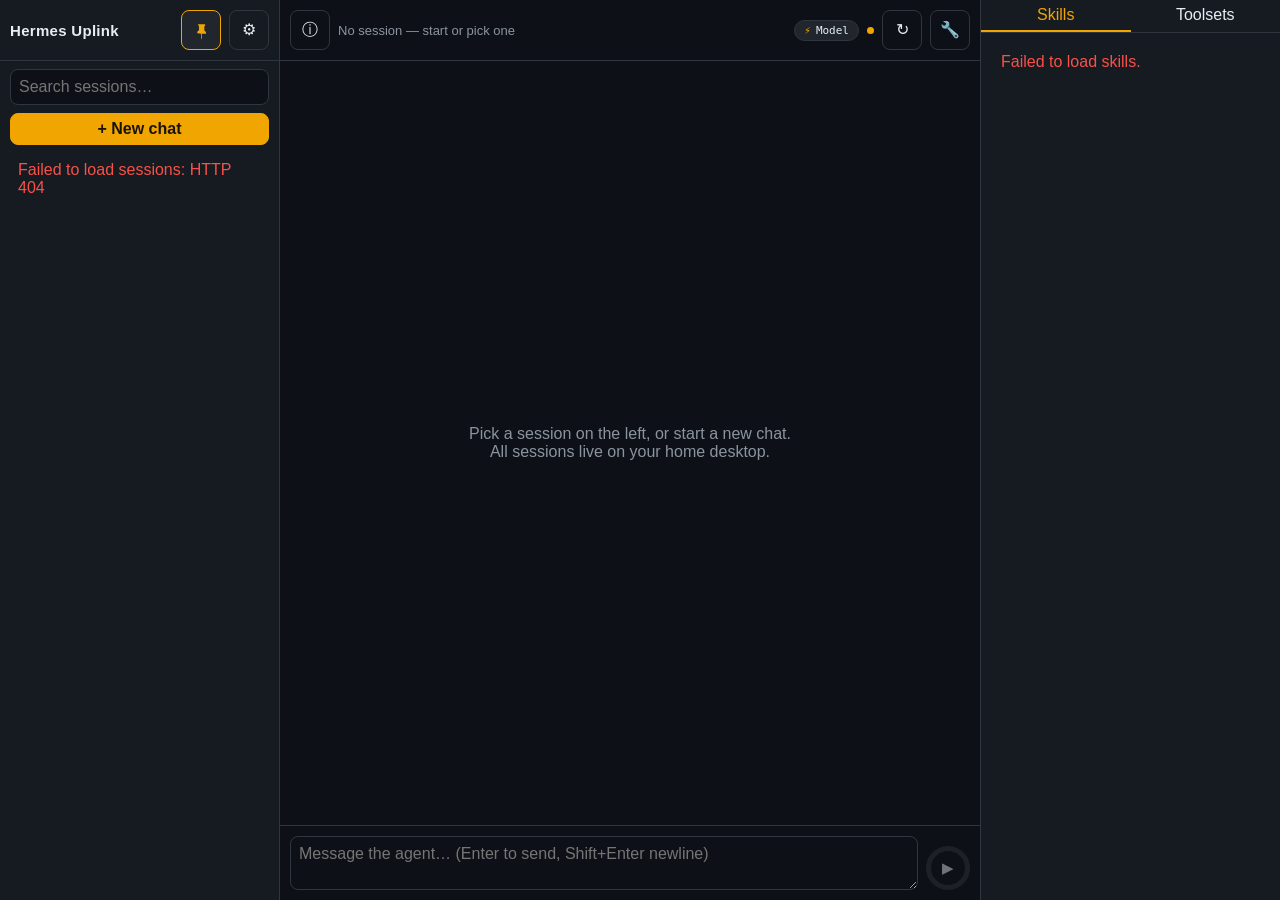
==== web/index.html @ 1488b2a2 "refactor: move client to web/, helpers to windows/, centralise setup and credentials - web/ holds th" ====
<!DOCTYPE html>
<html lang="en">
<head>
<meta charset="utf-8" />
<meta name="viewport" content="width=device-width, initial-scale=1, viewport-fit=cover" />
<title>Hermes Uplink</title>
<link rel="manifest" href="manifest.webmanifest" />
<link rel="icon" type="image/png" sizes="512x512" href="assets/icon.png" />
<link rel="apple-touch-icon" href="assets/icon.png" />
<meta name="mobile-web-app-capable" content="yes" />
<meta name="apple-mobile-web-app-capable" content="yes" />
<meta name="apple-mobile-web-app-status-bar-style" content="black-translucent" />
<meta name="theme-color" content="#0d1117" />
<link rel="stylesheet" href="app.css" />
</head>
<body>
  <div class="hidden" id="offlineBanner">
    <span id="offlineBannerText">&#9888; Offline — Reconnecting to Uplink…</span>
    <button type="button" id="offlineRetryBtn">Retry Now</button>
  </div>
  <div id="sidebar">
    <div class="bar">
      <h1>Hermes Uplink</h1>
      <button class="toolbtn" id="pinSidebarBtn" title="Pin sidebar" aria-label="Pin sidebar" aria-pressed="false">
        <svg width="15" height="15" viewBox="0 0 16 16" fill="currentColor" aria-hidden="true">
          <path d="M9.828.722a.5.5 0 0 1 .354.146l4.95 4.95a.5.5 0 0 1 0 .707c-.48.48-1.072.588-1.503.588-.177 0-.335-.018-.46-.039l-3.134 3.134a5.927 5.927 0 0 1 .16 1.013c.046.702-.032 1.687-.72 2.375a.5.5 0 0 1-.707 0l-2.829-2.828-3.182 3.182c-.195.195-1.219.909-1.34.788-.12-.12.593-1.146.788-1.34l3.182-3.183L2.947 7.21a.5.5 0 0 1 0-.707c.688-.688 1.673-.766 2.375-.72.348.022.688.072 1.013.16l3.134-3.133a2.772 2.772 0 0 1-.04-.461c0-.43.109-1.022.589-1.503a.5.5 0 0 1 .353-.146z"/>
        </svg>
      </button>
      <button class="toolbtn" id="settingsBtn" title="Settings" aria-label="Settings">&#9881;</button>
    </div>
    <div id="search"><input id="searchInput" placeholder="Search sessions…" /></div>
    <div class="bar new-chat-bar">
      <button class="primary new-chat-button" id="newBtn">+ New chat</button>
    </div>
    <div id="sessionList"></div>
  </div>

  <div id="main">
    <div class="bar">
     <div class="bar-inner">
      <div class="bar-row bar-primary">
        <button class="toolbtn" id="menuBtn" title="Sessions" aria-label="Sessions">&#9776;</button>
        <button class="toolbtn" id="infoBtn" title="Capabilities" aria-label="Capabilities">&#9432;</button>
        <div class="active-title" id="activeTitle">No session — start or pick one</div>
      </div>
      <div class="bar-row bar-secondary">
        <button class="modelchip" id="modelChip" type="button" title="Active Model — click to switch" aria-label="Model: choose model">
          <span class="modelchip-icon" aria-hidden="true">⚡</span><span class="modelchip-body"><span class="modelchip-text" id="modelChipText">Model</span><span class="modelchip-prov" id="modelChipProv"></span></span>
        </button>
        <button class="idchip hidden" id="idChip" type="button" title="Copy session ID" aria-label="Copy session ID">
          <span class="idchip-glyph" aria-hidden="true">&#128203;</span><span class="idchip-id"></span>
        </button>
        <span id="statusDot" class="dot" role="img" title="Connection status" aria-label="Connection status"></span>
        <div class="moremenu-wrap" id="moreWrap">
          <button class="toolbtn" id="moreBtn" type="button" title="More" aria-label="More actions" aria-haspopup="menu" aria-expanded="false" aria-controls="moreMenu">&#8943;</button>
          <div class="moremenu hidden" id="moreMenu" role="menu" aria-label="More actions">
            <button type="button" role="menuitem" data-target="infoBtn">Capabilities</button>
            <button type="button" role="menuitem" data-target="idChip" id="moreCopyId">Copy session ID</button>
            <button type="button" role="menuitem" data-target="refreshBtn">Refresh</button>
            <button type="button" role="menuitem" data-target="rightBtn">Skills / Tools</button>
          </div>
        </div>
        <button class="toolbtn" id="refreshBtn" title="Refresh (or just switch to this tab)" aria-label="Refresh">&#8635;</button>
        <button class="toolbtn" id="rightBtn" title="Skills / Tools" aria-label="Skills and tools">&#128295;</button>
      </div>
     </div>
    </div>
    <div id="thread"><div class="empty-state">
      Pick a session on the left, or start a new chat.<br/>All sessions live on your home desktop.</div></div>
    <div id="composer">
      <textarea id="input" placeholder="Message the agent… (Enter to send, Shift+Enter newline)" enterkeyhint="return"></textarea>
      <button id="ring" title="Send" aria-label="Send">
        <span id="ringIcon">&#9654;</span>
      </button>
    </div>
  </div>

  <div id="right">
    <div class="tab">
      <button id="tabSkills" class="on">Skills</button>
      <button id="tabTools">Toolsets</button>
    </div>
    <div class="list" id="skillsList"></div>
    <div class="list hidden" id="toolsList"></div>
  </div>

  <!-- model selector modal -->
  <div class="modal hidden" id="modelModal">
    <div class="box">
      <div class="modal-hdr-row">
        <h3 class="modal-title">Select Model</h3>
        <button class="toolbtn modal-close-btn" id="modelModalClose">✕</button>
      </div>
      <div class="modal-subtitle">Switch active LLM provider or model for this session.</div>
      <div class="model-search-wrap">
        <input id="modelSearchInput" placeholder="Search provider or model (e.g. claude, gpt, deepseek)…" autocomplete="off" />
      </div>
      <div class="model-list-container" id="modelListContainer">
        <div class="model-loading-msg">Loading available models…</div>
      </div>
      <div class="model-custom-sec">
        <div class="model-custom-hdr">
          <button type="button" class="model-custom-toggle" id="modelCustomToggle">+ Manual custom model</button>
        </div>
        <div class="model-custom-inputs hidden" id="modelCustomWrap">
          <div class="model-row">
            <input id="customProviderInput" class="custom-prov-input" placeholder="Provider (e.g. nous, openrouter, custom, ollama)" />
            <input id="customModelInput" class="custom-mod-input" placeholder="Model (e.g. meta-llama/llama-3.3-70b-instruct)" />
          </div>
          <button type="button" class="primary custom-apply-btn" id="customModelApplyBtn">Apply Custom Model</button>
        </div>
      </div>
      <label class="model-checkbox-row">
        <input type="checkbox" id="modelSetDefault" />
        <span>Set as default model for new chats</span>
      </label>
      <div class="diag" id="modelDiag"></div>
    </div>
  </div>

  <!-- settings modal -->
  <div class="modal hidden" id="settingsModal">
    <div class="box">
      <h3 class="modal-title">Connection</h3>
      <div class="diag" id="diag"></div>
       <div class="modal-actions">
         <button id="diagBtn">Test</button>
         <button id="logoutBtn">Log out</button>
         <button class="primary" id="settingsClose">Close</button>
       </div>
    </div>
  </div>

  <div class="scrim hidden" id="scrim"></div>
  <div id="toastContainer"></div>

  <!-- passphrase gate (one-time per browser session) -->
  <div class="modal hidden" id="authModal">
    <div class="box">
      <h3 class="modal-title">Hermes Uplink</h3>
      <div class="modal-subtitle">Enter the passphrase shown on your desktop launcher.</div>
      <label>Passphrase</label>
      <input id="authInput" type="password" placeholder="••••••••" autocomplete="current-password" />
      <div class="diag" id="authDiag"></div>
       <div class="modal-actions">
        <button class="primary" id="authSubmit">Connect</button>
      </div>
    </div>
  </div>

<!-- vendored offline markdown renderer (no CDN); from marked v17 (MIT) -->
<script src="vendor/marked.umd.js" integrity="sha256-AiMp3d2+0TNkBB0KHjcg0YnkUwVu5Orm3ythmSZqUss=" crossorigin="anonymous"></script>
<script src="app.js" integrity="sha256-RZ8JsFgNLd9ZhOyRSipOcN+vLehbf4GBO6C4amjWGbc=" crossorigin="anonymous"></script>
</body>
</html>
---- web/app.css ----
:root{
    --bg:#0d1117; --bg2:#161b22; --bg3:#21262d; --border:#30363d;
    --text:#e6edf3; --muted:#8b949e; --accent:#f0a500; --accent2:#58a6ff;
    --green:#3fb950; --red:#f85149; --purple:#bc8cff;
  }
  *{box-sizing:border-box}
  html,body{margin:0}
  body{font-family:-apple-system,BlinkMacSystemFont,"Segoe UI",Roboto,sans-serif;
       background:var(--bg); color:var(--text); display:flex; height:100vh; height:100dvh; overflow:hidden}
  a{color:var(--accent2)}
  button{font:inherit; color:var(--text); background:var(--bg3); border:1px solid var(--border);
         border-radius:8px; padding:6px 10px; cursor:pointer}
  button:hover{border-color:var(--accent)}
  button.primary{background:var(--accent); color:#1a1300; border-color:var(--accent); font-weight:600}
  input,textarea{font:inherit; color:var(--text); background:var(--bg); border:1px solid var(--border);
         border-radius:8px; padding:8px; width:100%}
  .hidden{display:none !important}
  .note{color:var(--muted); padding:10px}
  .note.err{color:var(--red)}
  .busy-dim{opacity:.5}

  /* layout */
  #sidebar{width:280px; min-width:280px; background:var(--bg2); border-right:1px solid var(--border);
           display:flex; flex-direction:column}
  #main{flex:1; display:flex; flex-direction:column; min-width:0}
  #right{width:300px; min-width:300px; background:var(--bg2); border-left:1px solid var(--border);
         display:flex; flex-direction:column; overflow:auto}
  #right.collapsed{display:none}

  .bar{display:flex; align-items:center; gap:8px; padding:10px; border-bottom:1px solid var(--border)}
  .bar h1{font-size:15px; margin:0; flex:1; letter-spacing:.3px}
  .toolbtn{background:transparent; border:1px solid var(--border); width:40px; height:40px; padding:0; flex:none;
           display:inline-flex; align-items:center; justify-content:center; line-height:1}
  .new-chat-bar{border:none; padding:0 10px 6px}
  .new-chat-button{flex:1}
  .active-title{flex:1; font-size:13px; color:var(--muted); min-width:0; overflow:hidden; text-overflow:ellipsis; white-space:nowrap}
  .idchip{display:inline-flex; align-items:center; gap:5px; flex:none; font:11px/1 ui-monospace,SFMono-Regular,Menlo,Consolas,monospace;
          color:var(--muted); background:var(--bg3); border:1px solid var(--border); border-radius:999px; padding:4px 9px; cursor:pointer; user-select:none}
  .idchip:hover{color:var(--text); border-color:var(--accent)}
  .idchip.copied{color:var(--green); border-color:var(--green)}
  .idchip .idchip-glyph{font-size:12px; line-height:1}
  .copy-ta{position:fixed; top:0; left:0; width:1px; height:1px; opacity:0; border:0}

  .modelchip{display:inline-flex; align-items:center; gap:5px; flex:none; font:11px/1 ui-monospace,SFMono-Regular,Menlo,Consolas,monospace;
             color:var(--text); background:var(--bg3); border:1px solid var(--border); border-radius:999px; padding:4px 9px; cursor:pointer; user-select:none; max-width:200px}
  .modelchip:hover{color:var(--accent); border-color:var(--accent)}
  .modelchip .modelchip-icon{font-size:11px; color:var(--accent); line-height:1}
  .modelchip .modelchip-text{overflow:hidden; text-overflow:ellipsis; white-space:nowrap}
  .modelchip.loading{opacity:0.65}

  #search{padding:8px 10px}
  #sessionList{flex:1; overflow:auto; padding:0 8px 8px}
  .sess{padding:9px 10px; border-radius:8px; cursor:pointer; border:1px solid transparent; margin-bottom:4px}
  .sess:hover{background:var(--bg3)}
  .sess.active{background:var(--bg3); border-color:var(--accent)}
  .sess .t{font-weight:600; font-size:14px; white-space:nowrap; overflow:hidden; text-overflow:ellipsis}
  .sess .m{font-size:11px; color:var(--muted); margin-top:2px; display:flex; gap:6px; flex-wrap:wrap}
  .badge{font-size:10px; padding:1px 6px; border-radius:10px; background:var(--bg); border:1px solid var(--border); color:var(--muted)}
  .badge.unread{color:var(--green); border-color:var(--green); font-weight:600}
  .badge.attn{color:var(--accent); border-color:var(--accent); font-weight:600}
  #menuBtn{position:relative}
  #menuBtn.has-attn::after{content:""; position:absolute; top:5px; right:5px; width:10px; height:10px; border-radius:50%;
                           background:var(--green); border:2px solid var(--bg)}

  #thread{flex:1; overflow:auto; padding:14px; display:flex; flex-direction:column; gap:12px}
  .msg{border-radius:10px; padding:10px 12px; max-width:92%; line-height:1.5}
  .msg.user{align-self:flex-end; background:#1f6feb22; border:1px solid #1f6feb55}
  .msg.assistant{align-self:flex-start; background:var(--bg2); border:1px solid var(--border)}
  .msg.system{align-self:flex-start; background:#6e76811a; color:var(--muted); font-size:12px; border:1px dashed var(--border)}
  .msg.tool{align-self:flex-start; background:#21262d99; border:1px solid var(--border); font-size:12px; width:92%}
  .msg .role{font-size:10px; text-transform:uppercase; letter-spacing:.5px; color:var(--muted); margin-bottom:4px}
  .msg pre{background:#0b0f14; border:1px solid var(--border); border-radius:6px; padding:8px; overflow:auto; font-size:12px}
  .msg.tool .hdr,.msg.thought .hdr{display:flex; align-items:center; gap:6px; font-weight:600; cursor:pointer; user-select:none; list-style:none; outline:none}
  .msg.tool .hdr{color:var(--purple)}
  .msg.thought .hdr{color:var(--muted)}
  .msg.tool .hdr::-webkit-details-marker,.msg.thought .hdr::-webkit-details-marker{display:none}
  .msg.tool .hdr::after,.msg.thought .hdr::after{content:"▼"; font-size:10px; margin-left:auto; color:var(--muted); transition:transform 0.2s}
  .msg.tool[open] .hdr::after,.msg.thought[open] .hdr::after{transform:rotate(180deg)}
  .msg.tool[open] .hdr,.msg.thought[open] .hdr{border-bottom:1px solid var(--border); padding-bottom:6px; margin-bottom:6px}
  .tool .body{color:var(--text); white-space:pre-wrap; word-break:break-word; max-height:min(400px, 60vh); overflow-y:auto}
  .tool-sec{margin-bottom:8px}
  .tool-sec:last-child{margin-bottom:0}
  .tool-sec-h{font-size:10px; font-weight:600; text-transform:uppercase; letter-spacing:0.5px; color:var(--muted); margin-bottom:3px}
  .tool-sec pre{margin:0}
  .tool-running{color:var(--muted); font-style:italic}
  .msg.thought{align-self:flex-start; background:#161b2288; border:1px dashed var(--border); font-size:12px; width:92%; margin:4px 0}
  .msg.thought .body{color:var(--muted); font-style:italic; white-space:pre-wrap; word-break:break-word; max-height:min(300px, 40vh); overflow-y:auto}
  .msg.assistant > .msg.tool, .msg.assistant > .msg.thought{width:100%; max-width:100%; margin:8px 0; box-sizing:border-box}
  .tool-collapse-btn{display:block; width:100%; margin-top:8px; background:transparent; border:1px solid var(--border); color:var(--muted); font-size:11px; padding:4px; border-radius:6px; cursor:pointer; text-align:center}
  .tool-collapse-btn:hover{background:var(--bg3); color:var(--text); border-color:var(--muted)}

  /* message actions (edit / restore / rerun) */
  .msgActions{display:flex; gap:6px; margin-top:8px; justify-content:flex-end}
  .msgActions button{width:34px; height:34px; padding:0; border-radius:8px; font-size:15px; line-height:1; background:var(--bg3); border-color:transparent; opacity:0.8}
  .msgActions button:hover{opacity:1; border-color:var(--accent)}
  @media (pointer:fine){
    .msgActions{opacity:0; transition:opacity 0.2s; pointer-events:none}
    .msg.user:hover .msgActions{opacity:1; pointer-events:auto}
  }
  .editArea{width:100%; min-height:64px; resize:vertical; margin-top:6px}
  .editBar{display:flex; gap:6px; margin-top:6px; justify-content:flex-end}

  /* rendered markdown inside .body */
  .body{line-height:1.55; overflow-wrap:anywhere}
  .body > :first-child{margin-top:0}
  .body > :last-child{margin-bottom:0}
  .body p{margin:0 0 10px}
  .body ul,.body ol{margin:0 0 10px; padding-left:22px}
  .body li{margin:2px 0}
  .body h1,.body h2,.body h3,.body h4{margin:14px 0 8px; line-height:1.3}
  .body h1{font-size:1.3em} .body h2{font-size:1.18em} .body h3{font-size:1.06em}
  .body a{color:var(--accent2); text-decoration:underline}
  .body code{background:#0b0f14; border:1px solid var(--border); border-radius:4px; padding:1px 5px; font-size:.9em; font-family:ui-monospace,SFMono-Regular,Menlo,Consolas,monospace}
  .body pre{background:#0b0f14; border:1px solid var(--border); border-radius:8px; padding:12px; overflow:auto; margin:0 0 10px}
  .body pre code{background:none; border:none; padding:0; font-size:.88em; white-space:pre}
  .body blockquote{margin:0 0 10px; padding:4px 12px; border-left:3px solid var(--border); color:var(--muted)}
  .body table{border-collapse:collapse; margin:0 0 10px; width:100%; font-size:.92em; display:block; overflow:auto}
  .body th,.body td{border:1px solid var(--border); padding:5px 9px; text-align:left}
  .body th{background:var(--bg3); font-weight:600}
  .body hr{border:none; border-top:1px solid var(--border); margin:12px 0}

  /* Hermes meta/context callouts (e.g. [CONTEXT COMPACTION — ...]) */
  .sysnote{margin:0 0 10px; border:1px dashed var(--border); border-radius:8px; background:#6e76811a; font-size:.9em}
  .sysnote-h{font-weight:600; color:var(--muted); padding:5px 10px; font-size:.82em; text-transform:uppercase; letter-spacing:.4px}
  .sysnote-b{padding:0 10px 8px; color:var(--muted)}
  .sysnote-b > :last-child{margin-bottom:0}

  .dot{width:7px;height:7px;border-radius:50%;background:var(--muted);display:inline-block;flex:none}
  .dot.run{background:var(--accent); animation:pulse 1s infinite}
  .dot.done{background:var(--green)}
  .dot.failed{background:var(--red)}
  @keyframes pulse{0%,100%{opacity:.3}50%{opacity:1}}

  /* composer + context/send ring */
  #composer{display:flex; gap:8px; padding:10px; border-top:1px solid var(--border); align-items:flex-end}
  #composer textarea{min-height:44px; max-height:160px; resize:vertical}
  #ring{width:44px; height:44px; border:none; border-radius:50%; cursor:pointer; position:relative; flex:none; padding:0;
        background:conic-gradient(var(--ringFill,var(--muted)) var(--pct,0%), var(--border) 0)}
  #ring::before{content:""; position:absolute; inset:5px; border-radius:50%; background:var(--bg)}
  #ring #ringIcon{position:relative; z-index:1; display:block; text-align:center; line-height:34px; font-size:15px; color:var(--text)}
  #ring:disabled{opacity:.45; cursor:default}
  #ring.busy{outline:2px solid var(--red); outline-offset:2px}
  #ring.busy #ringIcon{color:var(--red)}

  /* right panel */
  #right .tab{display:flex; border-bottom:1px solid var(--border)}
  #right .tab button{flex:1; border-radius:0; border:none; border-bottom:2px solid transparent; background:transparent}
  #right .tab button.on{border-bottom-color:var(--accent); color:var(--accent)}
  .list{padding:10px; display:flex; flex-direction:column; gap:8px}
  .card{border:1px solid var(--border); border-radius:8px; padding:8px 10px; background:var(--bg)}
  .card .n{font-weight:600; font-size:13px}
  .card .d{font-size:11px; color:var(--muted); margin-top:3px}
  .card .tools{font-size:10px; color:var(--accent2); margin-top:4px; word-break:break-word}

  /* modal */
  .modal{position:fixed; inset:0; background:#000a; display:flex; align-items:center; justify-content:center; z-index:50}
  .modal .box{background:var(--bg2); border:1px solid var(--border); border-radius:12px; padding:18px; width:min(420px,92vw)}
  .modal-title{margin:0 0 4px}
  .modal-subtitle{font-size:12px; color:var(--muted)}
  .modal-actions{display:flex; gap:8px; margin-top:14px; justify-content:flex-end}
  .modal label{display:block; font-size:12px; color:var(--muted); margin:12px 0 4px}
  .diag{margin-top:12px; font-size:11px; color:var(--muted); white-space:pre-wrap}
  #thread .empty-state{margin:auto; color:var(--muted); text-align:center}
  .scrim{position:fixed; inset:0; background:#0008; z-index:35}

  /* sidebar pin button */
  #pinSidebarBtn{display:inline-flex; align-items:center; justify-content:center; color:var(--muted); transition:color .15s, border-color .15s, background .15s}
  #pinSidebarBtn:hover{color:var(--text); border-color:var(--accent)}
  body.sidebar-pinned #pinSidebarBtn{color:var(--accent); border-color:var(--accent); background:var(--bg3)}
  body.sidebar-pinned #pinSidebarBtn svg{transform:rotate(-45deg)}
  #pinSidebarBtn svg{transition:transform .2s ease; display:block}

  /* large / landscape viewports (pinnable sidebar) */
  @media (min-width:1024px), (min-width:768px) and (orientation:landscape){
    body.sidebar-pinned #sidebar{
      position:static; transform:none; width:280px; min-width:280px; height:100vh; height:100dvh;
      display:flex; flex-direction:column; z-index:auto; box-shadow:none;
    }
    body.sidebar-pinned #menuBtn{display:none}
    body.sidebar-pinned .scrim{display:none !important}

    body:not(.sidebar-pinned) #sidebar{
      position:fixed; top:0; left:0; z-index:40; height:100%; height:100dvh; width:280px; min-width:280px;
      transform:translateX(-100%); transition:transform .2s cubic-bezier(0.16, 1, 0.3, 1); box-shadow:none;
    }
    body:not(.sidebar-pinned) #sidebar.open{
      transform:translateX(0); box-shadow:4px 0 24px rgba(0,0,0,0.5);
    }
    body:not(.sidebar-pinned) #menuBtn{display:inline-flex}
  }

  /* mobile / small portrait devices: strictly drawer-only; pin control hidden */
  @media (max-width:767px), (max-width:1023px) and (orientation:portrait){
    #pinSidebarBtn{display:none !important}
    #sidebar{position:fixed !important; top:0; left:0; z-index:40; height:100%; height:100dvh;
             padding-top:env(safe-area-inset-top); transform:translateX(-100%) !important; transition:transform .2s}
    #sidebar.open{transform:none !important}
    #menuBtn{display:inline-flex !important}
  }

  /* drawer overlays & safe-area insets on mobile & tablet viewports */
  @media (max-width:1023px){
    #right{position:fixed; top:0; right:0; z-index:40; height:100%; height:100dvh;
           padding-top:env(safe-area-inset-top); transform:translateX(100%); transition:.2s}
    #right.open{transform:none}
    #main > .bar{ padding-top:calc(10px + env(safe-area-inset-top)) }
    #composer{ padding-bottom:calc(10px + env(safe-area-inset-bottom)) }
  }


  /* ---- main header: one row on wide panes; two rows + More menu on narrow panes ----
     Width is the *main pane* (container query), not the viewport: a phone in landscape
     pins the sidebar and leaves a pane the viewport rules would misjudge. No inline
     style attributes anywhere (CSP style-src-attr 'none'). */
  #main > .bar{display:block; container-type:inline-size; container-name:mainbar}
  .bar-inner{display:flex; align-items:center; gap:8px; min-width:0}
  .bar-row{display:contents}
  .modelchip .modelchip-body{display:flex; flex-direction:column; min-width:0; text-align:left}
  .modelchip .modelchip-prov{display:none; font-size:10px; color:var(--muted); line-height:1.2; margin-top:2px;
                             overflow:hidden; text-overflow:ellipsis; white-space:nowrap}
  .moremenu-wrap{display:none; position:relative; flex:none}
  .moremenu{position:absolute; right:0; top:calc(100% + 6px); min-width:210px; z-index:60; display:flex; flex-direction:column;
            background:var(--bg2); border:1px solid var(--border); border-radius:10px; padding:4px;
            box-shadow:0 8px 24px rgba(0,0,0,0.5)}
  .moremenu button{border:none; background:transparent; text-align:left; border-radius:8px; padding:0 12px; min-height:44px}
  .moremenu button:hover,.moremenu button:focus-visible{background:var(--bg3); outline:none}
  .moremenu button:disabled{opacity:0.45; cursor:default}
  @container mainbar (max-width:600px){
    .bar-inner{flex-direction:column; align-items:stretch; gap:6px}
    .bar-row{display:flex; align-items:center; gap:8px; min-width:0}
    #infoBtn,#refreshBtn,#rightBtn,#idChip{display:none}
    .moremenu-wrap{display:block}
    .active-title{white-space:normal; display:-webkit-box; -webkit-line-clamp:2; -webkit-box-orient:vertical; line-height:1.3}
    .modelchip{flex:1 1 auto; max-width:none; min-width:0; border-radius:12px; padding:6px 10px; align-items:flex-start}
    .modelchip .modelchip-icon{margin-top:1px}
    .modelchip .modelchip-text{white-space:normal; display:-webkit-box; -webkit-line-clamp:2; -webkit-box-orient:vertical;
                               line-height:1.25; font-size:12px}
    .modelchip .modelchip-prov{display:block}
    @media (max-height:480px){
      /* landscape phone / keyboard open: keep the thread tall - one compact row */
      .bar-inner{flex-direction:row; align-items:center; gap:8px}
      .bar-row{display:contents}
      .active-title{-webkit-line-clamp:1}
      .modelchip{flex:0 1 220px}
      .modelchip .modelchip-prov{display:none}
    }
  }

  /* coarse-pointer (phone/tablet finger): bigger text, no resize handle */
  @media (pointer:coarse){
    body{font-size:16px}
    .toolbtn{width:44px; height:44px}
    .modelchip{min-height:44px}
    .idchip{min-height:44px}
    .sess .t{font-size:15px}
    #composer textarea{resize:none}
  }

  /* clarify interactive card (tap targets >= 44px, 16px inputs so iOS does not zoom) */
  .sr-only{position:absolute; width:1px; height:1px; margin:-1px; padding:0; overflow:hidden; clip:rect(0 0 0 0); white-space:nowrap; border:0}
  .clarify-card{border:1px solid var(--border); border-radius:10px; padding:12px; margin:8px 0; background:var(--bg3); display:flex; flex-direction:column; gap:10px; width:100%; min-width:0}
  .clarify-hdr{display:flex; align-items:flex-start; justify-content:space-between; gap:8px}
  .clarify-q{font-weight:600; font-size:14px; color:var(--text); line-height:1.4; flex:1; min-width:0; overflow-wrap:anywhere}
  .clarify-meta{display:flex; flex-wrap:wrap; align-items:baseline; gap:4px 12px}
  .clarify-timer,.clarify-status{font-size:12px; color:var(--muted); font-variant-numeric:tabular-nums}
  .clarify-choices{display:flex; flex-direction:column; gap:8px; min-width:0}
  .clarify-choice-btn{display:flex; align-items:center; gap:10px; width:100%; min-height:44px; text-align:left; background:var(--bg2); border:1px solid var(--border); border-radius:8px; padding:8px 12px; color:var(--text); cursor:pointer; font-size:14px; transition:all 0.15s; user-select:none; overflow-wrap:anywhere}
  .clarify-choice-btn:hover{background:var(--bg); border-color:var(--accent); color:var(--accent)}
  .clarify-choice-btn.selected{background:#1f6feb22; border-color:var(--accent); color:var(--accent)}
  .clarify-kbd{display:inline-flex; align-items:center; justify-content:center; width:22px; height:22px; border-radius:4px; background:var(--bg3); border:1px solid var(--border); font-size:11px; font-weight:600; flex:none; color:var(--muted)}
  .clarify-choice-btn.selected .clarify-kbd{background:var(--accent); color:#fff; border-color:var(--accent)}
  .clarify-rec{font-size:11px; color:var(--muted); margin-left:4px; font-weight:normal}
  .clarify-check-row{display:flex; align-items:center; gap:10px; min-height:44px; padding:8px 12px; border-radius:8px; background:var(--bg2); border:1px solid var(--border); cursor:pointer; font-size:14px; user-select:none; overflow-wrap:anywhere}
  .clarify-check-row input[type="checkbox"]{cursor:pointer; width:22px; height:22px; flex:none; margin:0; accent-color:var(--accent)}
  .msg.assistant:has(> .clarify-card){max-width:100%}
  .clarify-other-wrap{display:flex; flex-direction:column; gap:4px; margin-top:4px}
  .clarify-other-input{width:100%; min-height:44px; max-height:160px; padding:10px 12px; border-radius:8px; background:var(--bg2); border:1px solid var(--border); color:var(--text); font-size:16px; resize:vertical; outline:none}
  .clarify-other-input:focus{border-color:var(--accent)}
  .clarify-actions{display:flex; align-items:center; justify-content:flex-end; flex-wrap:wrap; gap:8px; margin-top:4px}
  .clarify-skip-btn{background:transparent; border:1px solid var(--border); color:var(--muted); font-size:14px; min-height:44px; min-width:44px; padding:8px 14px; border-radius:8px; cursor:pointer}
  .clarify-skip-btn:hover{background:var(--bg2); color:var(--text)}
  .clarify-submit-btn{background:var(--accent); border:1px solid var(--accent); color:#1a1300; font-size:14px; font-weight:600; min-height:44px; min-width:44px; padding:8px 18px; border-radius:8px; cursor:pointer}
  .clarify-submit-btn:hover{opacity:0.9}
  .clarify-submit-btn:disabled{opacity:0.5; cursor:not-allowed}
  .clarify-card.submitting{opacity:0.6; pointer-events:none}
  .clarify-card.settled{border-left:3px solid var(--accent); background:var(--bg2); padding:10px 12px}
  .clarify-card.settled .clarify-answer{font-size:13px; color:var(--text); margin-top:4px; display:flex; align-items:center; gap:6px; flex-wrap:wrap; overflow-wrap:anywhere}
  .clarify-card.settled .clarify-ans-badge{font-size:11px; font-weight:600; background:#1f6feb22; color:var(--accent); padding:2px 6px; border-radius:4px; border:1px solid #1f6feb55}
  .clarify-card.settled .clarify-ans-skipped{font-style:italic; color:var(--muted)}
  /* batch: every question is its own stacked card, answerable in any order; the action bar stays reachable */
  .clarify-batch-list{display:flex; flex-direction:column; gap:10px; min-width:0}
  .clarify-qcard{border:1px solid var(--border); border-radius:10px; padding:10px; background:var(--bg2); display:flex; flex-direction:column; gap:8px; min-width:0; outline:none; scroll-margin-top:8px}
  .clarify-qcard:focus-visible{border-color:var(--accent2)}
  .clarify-qcard.answered{border-color:#3fb95066}
  .clarify-qcard.skipped{opacity:0.75}
  .clarify-qhead{display:flex; align-items:flex-start; justify-content:space-between; gap:8px}
  .clarify-qtitle{font-size:14px; font-weight:600; line-height:1.4; flex:1; min-width:0; overflow-wrap:anywhere}
  .clarify-saved{font-size:12px; color:var(--muted); min-height:16px}
  .clarify-saved.err{color:var(--red)}
  .clarify-qfoot{display:flex; align-items:center; justify-content:space-between; gap:8px}
  .clarify-batch-bar{position:sticky; bottom:0; display:flex; flex-wrap:wrap; align-items:center; gap:8px; padding:10px 0 12px; margin:2px 0 -12px; background:var(--bg3); border-top:1px solid var(--border)}
  .clarify-batch-bar .clarify-cancel-btn{margin-right:auto}
  .clarify-sum-row{display:flex; flex-direction:column; gap:2px; padding:6px 0; border-top:1px solid var(--border); min-width:0}
  .clarify-sum-q{font-size:13px; color:var(--muted); overflow-wrap:anywhere}
  .clarify-sum-a{font-size:13px; color:var(--text); overflow-wrap:anywhere}

  /* model picker modal */
  #modelModal .box{width:min(520px,94vw); max-height:86vh; display:flex; flex-direction:column; padding:18px}
  .model-search-wrap{margin:10px 0 8px}
  #modelSearchInput{width:100%; padding:8px 10px; font-size:13px}
  .model-list-container{flex:1; overflow-y:auto; min-height:140px; max-height:48vh; display:flex; flex-direction:column; gap:8px; padding-right:4px; margin:4px 0}
  .model-provider-group{border:1px solid var(--border); border-radius:8px; background:var(--bg); overflow:hidden}
  .model-provider-hdr{padding:8px 10px; font-size:12px; font-weight:600; background:var(--bg3); display:flex; justify-content:space-between; align-items:center; color:var(--muted); cursor:pointer; user-select:none}
  .model-provider-hdr:hover{color:var(--text)}
  .model-provider-hdr::after{content:"▼"; font-size:9px; margin-left:6px; color:var(--muted); transition:transform 0.15s}
  .model-provider-group.collapsed .model-provider-hdr::after{transform:rotate(-90deg)}
  .model-provider-group.collapsed .model-items{display:none}
  .model-provider-badge{font-size:10px; padding:2px 6px; border-radius:4px; background:var(--bg2); border:1px solid var(--border)}
  .model-items{display:flex; flex-direction:column}
  .model-item{padding:8px 10px; border-top:1px solid var(--border); display:flex; align-items:center; justify-content:space-between; cursor:pointer; font-size:12px; gap:8px; transition:background 0.1s}
  .model-item:hover{background:var(--bg2); color:var(--accent)}
  .model-item.active{background:#1f6feb22; border-left:3px solid var(--accent); color:var(--text)}
  .model-item-name{font-family:ui-monospace,SFMono-Regular,Menlo,Consolas,monospace; font-weight:500; word-break:break-all}
  .model-item-meta{display:flex; align-items:center; gap:6px; flex:none}
  .model-price-badge{font-size:10px; padding:1px 5px; border-radius:4px; background:var(--bg3); color:var(--muted); border:1px solid var(--border)}
  .model-price-badge.free{color:var(--green); border-color:#3fb95055; background:#2386361a}
  .model-custom-sec{border-top:1px solid var(--border); padding-top:10px; margin-top:8px}
  .model-custom-toggle{font-size:12px; color:var(--accent2); background:none; border:none; padding:0; cursor:pointer; text-decoration:underline}
  .model-custom-inputs{margin-top:8px; display:flex; flex-direction:column; gap:8px}
  .model-row{display:flex; gap:8px}
  .model-checkbox-row{display:flex; align-items:center; gap:8px; margin-top:8px; font-size:12px; color:var(--muted); cursor:pointer; user-select:none}
  .model-checkbox-row input[type="checkbox"]{width:auto; cursor:pointer}
  .model-custom-item{padding:9px 10px; border:1px dashed var(--accent); border-radius:6px; background:#1f6feb11; cursor:pointer; font-size:12px; color:var(--accent); display:flex; align-items:center; justify-content:space-between}
  .model-custom-item:hover{background:#1f6feb22}
  .modal-hdr-row{display:flex; justify-content:space-between; align-items:center}
  .modal-close-btn{width:28px; height:28px; font-size:14px; line-height:1; padding:0}
  .model-loading-msg{color:var(--muted); padding:12px; text-align:center}
  .model-custom-hdr{display:flex; justify-content:space-between; align-items:center}
  .custom-prov-input{flex:1}
  .custom-mod-input{flex:2}
  .custom-apply-btn{align-self:flex-end}
  .model-custom-action{font-size:11px}
  .model-active-check{color:var(--green); font-weight:bold}
  /* toast notifications */
  #toastContainer{position:fixed; bottom:24px; left:50%; transform:translateX(-50%); z-index:1000; display:flex; flex-direction:column; gap:8px; pointer-events:none; max-width:min(480px,92vw); width:max-content}
  .toast{background:var(--bg2); border:1px solid var(--border); color:var(--text); padding:10px 16px; border-radius:8px; font-size:13px; box-shadow:0 4px 16px rgba(0,0,0,0.5); pointer-events:auto; display:flex; align-items:center; gap:8px; opacity:0; transform:translateY(12px); transition:opacity 0.2s ease, transform 0.2s ease}
  .toast.show{opacity:1; transform:translateY(0)}
  .toast.error{border-color:var(--red); color:#ff7b72}
  .toast.success{border-color:var(--green); color:#7ee787}
  /* offline banner */
  #offlineBanner{position:fixed; top:0; left:0; right:0; z-index:1001; background:#d29922; color:#1a1300; font-size:12px; font-weight:600; padding:7px 12px; display:flex; align-items:center; justify-content:center; gap:10px; box-shadow:0 2px 10px rgba(0,0,0,0.4)}
  #offlineBanner button{background:#1a1300; color:#fff; border:none; padding:3px 10px; border-radius:4px; font-size:11px; font-weight:600; cursor:pointer}
  #offlineBanner button:hover{background:#382700}
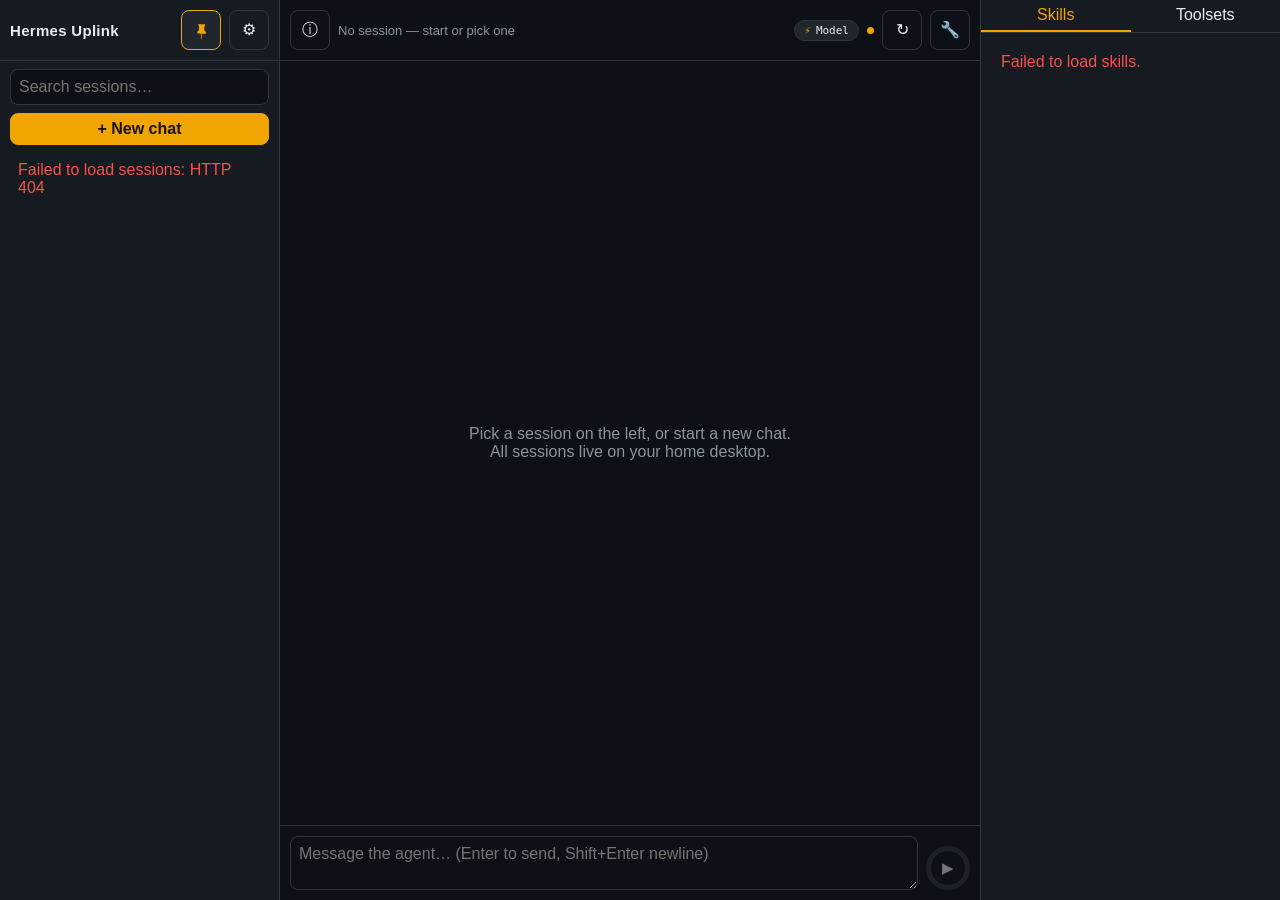
==== commit 081175b2: "fix(client): restore the user's message when a stream fails before output A gateway refusal (e.g. pe" ====
--- a/web/index.html
+++ b/web/index.html
@@ -150,6 +150,6 @@
 
 <!-- vendored offline markdown renderer (no CDN); from marked v17 (MIT) -->
 <script src="vendor/marked.umd.js" integrity="sha256-AiMp3d2+0TNkBB0KHjcg0YnkUwVu5Orm3ythmSZqUss=" crossorigin="anonymous"></script>
-<script src="app.js" integrity="sha256-RZ8JsFgNLd9ZhOyRSipOcN+vLehbf4GBO6C4amjWGbc=" crossorigin="anonymous"></script>
+<script src="app.js" integrity="sha256-alzw2Ab1e80nLB1m8P2RpdL2PydX6XEb0I5sbcPQ1W4=" crossorigin="anonymous"></script>
 </body>
 </html>
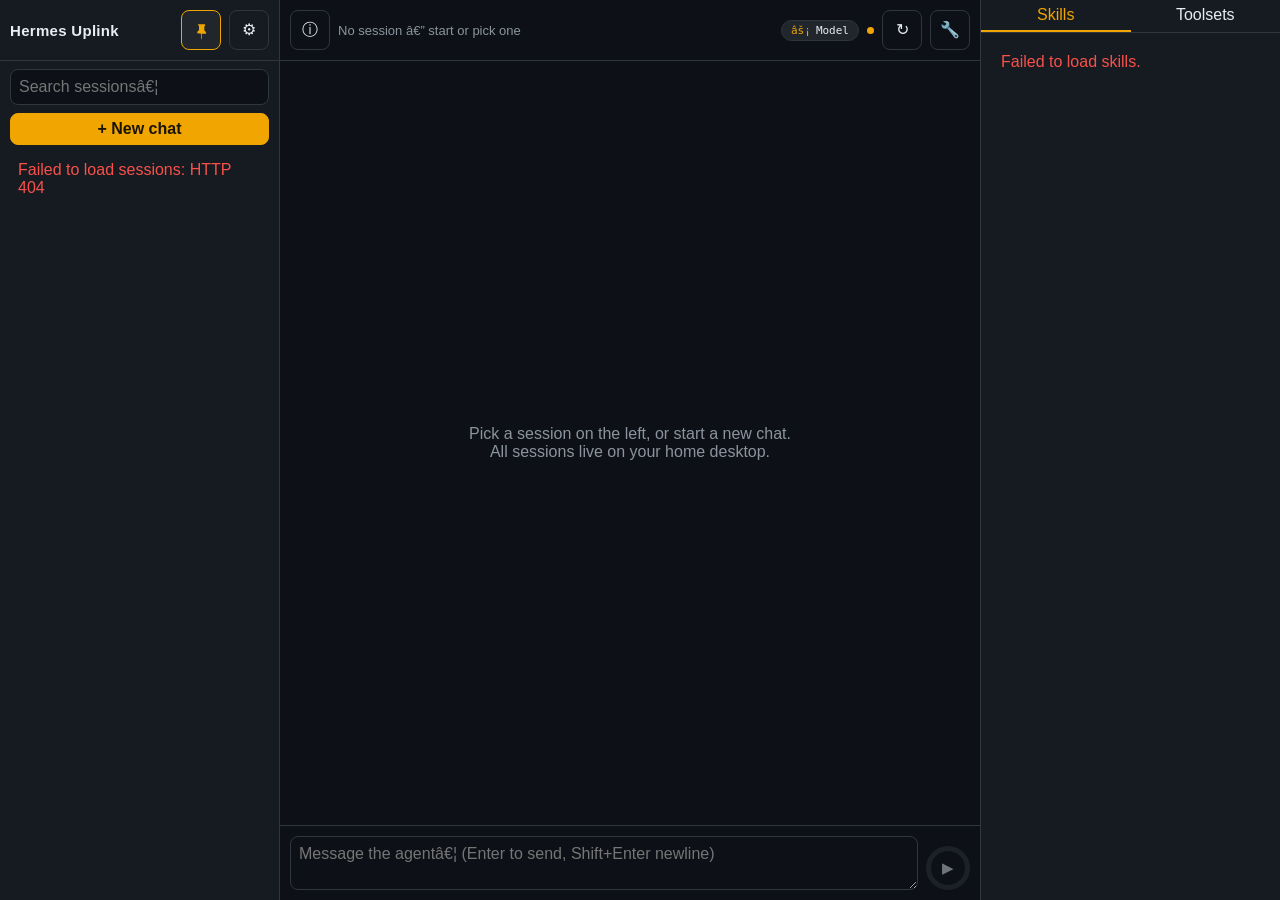
==== commit 14ef4757: "refactor: package the proxy and split the client into ES modules Python: the six root scripts become" ====
--- a/web/index.html
+++ b/web/index.html
@@ -1,4 +1,4 @@
-<!DOCTYPE html>
+﻿<!DOCTYPE html>
 <html lang="en">
 <head>
 <meta charset="utf-8" />
@@ -15,7 +15,7 @@
 </head>
 <body>
   <div class="hidden" id="offlineBanner">
-    <span id="offlineBannerText">&#9888; Offline — Reconnecting to Uplink…</span>
+    <span id="offlineBannerText">&#9888; Offline â€” Reconnecting to Uplinkâ€¦</span>
     <button type="button" id="offlineRetryBtn">Retry Now</button>
   </div>
   <div id="sidebar">
@@ -28,7 +28,7 @@
       </button>
       <button class="toolbtn" id="settingsBtn" title="Settings" aria-label="Settings">&#9881;</button>
     </div>
-    <div id="search"><input id="searchInput" placeholder="Search sessions…" /></div>
+    <div id="search"><input id="searchInput" placeholder="Search sessionsâ€¦" /></div>
     <div class="bar new-chat-bar">
       <button class="primary new-chat-button" id="newBtn">+ New chat</button>
     </div>
@@ -41,11 +41,11 @@
       <div class="bar-row bar-primary">
         <button class="toolbtn" id="menuBtn" title="Sessions" aria-label="Sessions">&#9776;</button>
         <button class="toolbtn" id="infoBtn" title="Capabilities" aria-label="Capabilities">&#9432;</button>
-        <div class="active-title" id="activeTitle">No session — start or pick one</div>
+        <div class="active-title" id="activeTitle">No session â€” start or pick one</div>
       </div>
       <div class="bar-row bar-secondary">
-        <button class="modelchip" id="modelChip" type="button" title="Active Model — click to switch" aria-label="Model: choose model">
-          <span class="modelchip-icon" aria-hidden="true">⚡</span><span class="modelchip-body"><span class="modelchip-text" id="modelChipText">Model</span><span class="modelchip-prov" id="modelChipProv"></span></span>
+        <button class="modelchip" id="modelChip" type="button" title="Active Model â€” click to switch" aria-label="Model: choose model">
+          <span class="modelchip-icon" aria-hidden="true">âš¡</span><span class="modelchip-body"><span class="modelchip-text" id="modelChipText">Model</span><span class="modelchip-prov" id="modelChipProv"></span></span>
         </button>
         <button class="idchip hidden" id="idChip" type="button" title="Copy session ID" aria-label="Copy session ID">
           <span class="idchip-glyph" aria-hidden="true">&#128203;</span><span class="idchip-id"></span>
@@ -68,7 +68,7 @@
     <div id="thread"><div class="empty-state">
       Pick a session on the left, or start a new chat.<br/>All sessions live on your home desktop.</div></div>
     <div id="composer">
-      <textarea id="input" placeholder="Message the agent… (Enter to send, Shift+Enter newline)" enterkeyhint="return"></textarea>
+      <textarea id="input" placeholder="Message the agentâ€¦ (Enter to send, Shift+Enter newline)" enterkeyhint="return"></textarea>
       <button id="ring" title="Send" aria-label="Send">
         <span id="ringIcon">&#9654;</span>
       </button>
@@ -89,14 +89,14 @@
     <div class="box">
       <div class="modal-hdr-row">
         <h3 class="modal-title">Select Model</h3>
-        <button class="toolbtn modal-close-btn" id="modelModalClose">✕</button>
+        <button class="toolbtn modal-close-btn" id="modelModalClose">âœ•</button>
       </div>
       <div class="modal-subtitle">Switch active LLM provider or model for this session.</div>
       <div class="model-search-wrap">
-        <input id="modelSearchInput" placeholder="Search provider or model (e.g. claude, gpt, deepseek)…" autocomplete="off" />
+        <input id="modelSearchInput" placeholder="Search provider or model (e.g. claude, gpt, deepseek)â€¦" autocomplete="off" />
       </div>
       <div class="model-list-container" id="modelListContainer">
-        <div class="model-loading-msg">Loading available models…</div>
+        <div class="model-loading-msg">Loading available modelsâ€¦</div>
       </div>
       <div class="model-custom-sec">
         <div class="model-custom-hdr">
@@ -140,7 +140,7 @@
       <h3 class="modal-title">Hermes Uplink</h3>
       <div class="modal-subtitle">Enter the passphrase shown on your desktop launcher.</div>
       <label>Passphrase</label>
-      <input id="authInput" type="password" placeholder="••••••••" autocomplete="current-password" />
+      <input id="authInput" type="password" placeholder="â€¢â€¢â€¢â€¢â€¢â€¢â€¢â€¢" autocomplete="current-password" />
       <div class="diag" id="authDiag"></div>
        <div class="modal-actions">
         <button class="primary" id="authSubmit">Connect</button>
@@ -150,6 +150,6 @@
 
 <!-- vendored offline markdown renderer (no CDN); from marked v17 (MIT) -->
 <script src="vendor/marked.umd.js" integrity="sha256-AiMp3d2+0TNkBB0KHjcg0YnkUwVu5Orm3ythmSZqUss=" crossorigin="anonymous"></script>
-<script src="app.js" integrity="sha256-alzw2Ab1e80nLB1m8P2RpdL2PydX6XEb0I5sbcPQ1W4=" crossorigin="anonymous"></script>
+<script src="js/boot.js" integrity="sha256-9RjT28e6F1u5SW1RUP9tEmWfgrd5fPfzUyNuua7useQ=" crossorigin="anonymous"></script>
 </body>
 </html>
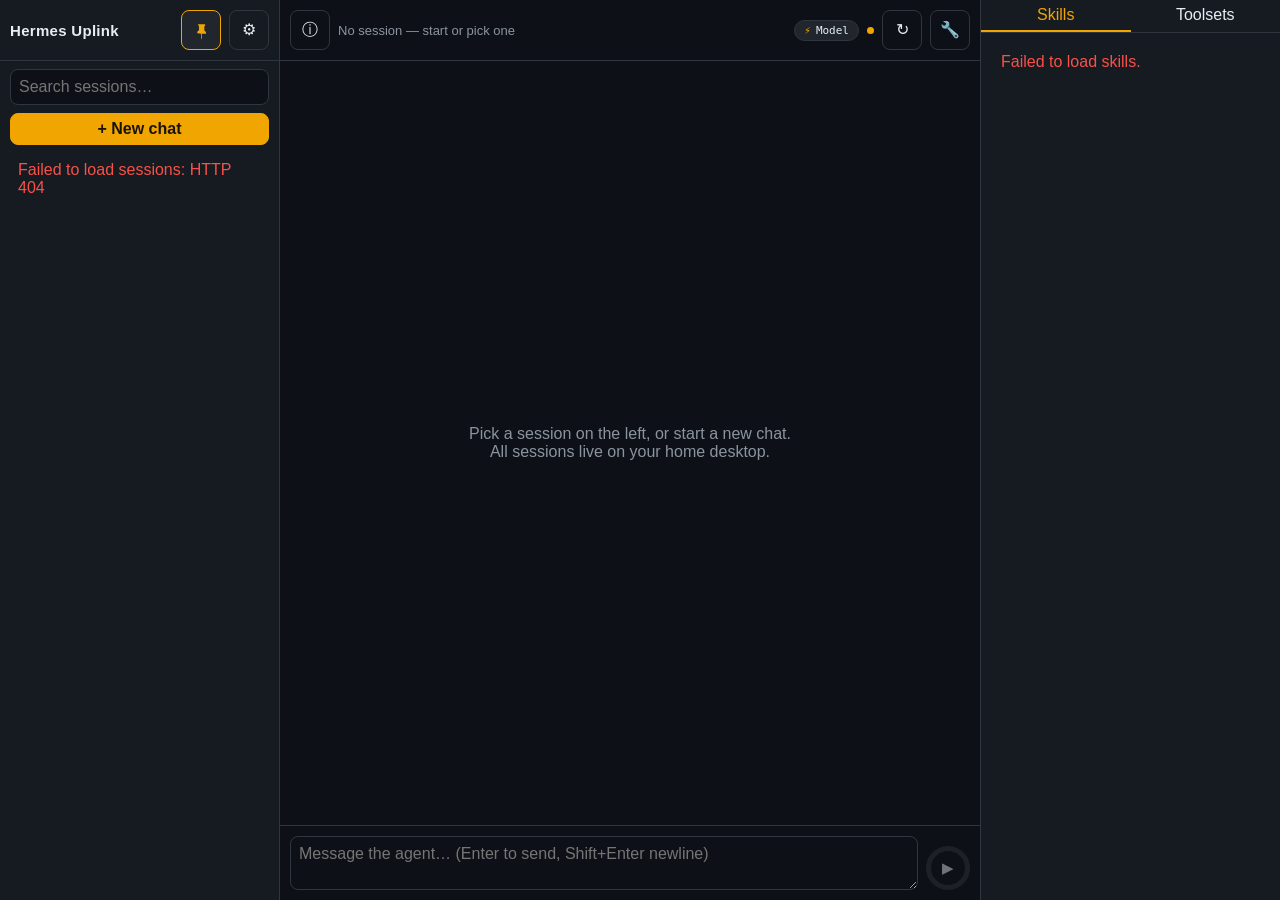
==== commit 22eff143: "fix: repair the client's double-encoded glyphs; report a mid-turn disconnect as one index.html had b" ====
--- a/web/index.html
+++ b/web/index.html
@@ -15,7 +15,7 @@
 </head>
 <body>
   <div class="hidden" id="offlineBanner">
-    <span id="offlineBannerText">&#9888; Offline â€” Reconnecting to Uplinkâ€¦</span>
+    <span id="offlineBannerText">&#9888; Offline — Reconnecting to Uplink…</span>
     <button type="button" id="offlineRetryBtn">Retry Now</button>
   </div>
   <div id="sidebar">
@@ -28,7 +28,7 @@
       </button>
       <button class="toolbtn" id="settingsBtn" title="Settings" aria-label="Settings">&#9881;</button>
     </div>
-    <div id="search"><input id="searchInput" placeholder="Search sessionsâ€¦" /></div>
+    <div id="search"><input id="searchInput" placeholder="Search sessions…" /></div>
     <div class="bar new-chat-bar">
       <button class="primary new-chat-button" id="newBtn">+ New chat</button>
     </div>
@@ -41,11 +41,11 @@
       <div class="bar-row bar-primary">
         <button class="toolbtn" id="menuBtn" title="Sessions" aria-label="Sessions">&#9776;</button>
         <button class="toolbtn" id="infoBtn" title="Capabilities" aria-label="Capabilities">&#9432;</button>
-        <div class="active-title" id="activeTitle">No session â€” start or pick one</div>
+        <div class="active-title" id="activeTitle">No session — start or pick one</div>
       </div>
       <div class="bar-row bar-secondary">
-        <button class="modelchip" id="modelChip" type="button" title="Active Model â€” click to switch" aria-label="Model: choose model">
-          <span class="modelchip-icon" aria-hidden="true">âš¡</span><span class="modelchip-body"><span class="modelchip-text" id="modelChipText">Model</span><span class="modelchip-prov" id="modelChipProv"></span></span>
+        <button class="modelchip" id="modelChip" type="button" title="Active Model — click to switch" aria-label="Model: choose model">
+          <span class="modelchip-icon" aria-hidden="true">⚡</span><span class="modelchip-body"><span class="modelchip-text" id="modelChipText">Model</span><span class="modelchip-prov" id="modelChipProv"></span></span>
         </button>
         <button class="idchip hidden" id="idChip" type="button" title="Copy session ID" aria-label="Copy session ID">
           <span class="idchip-glyph" aria-hidden="true">&#128203;</span><span class="idchip-id"></span>
@@ -68,7 +68,7 @@
     <div id="thread"><div class="empty-state">
       Pick a session on the left, or start a new chat.<br/>All sessions live on your home desktop.</div></div>
     <div id="composer">
-      <textarea id="input" placeholder="Message the agentâ€¦ (Enter to send, Shift+Enter newline)" enterkeyhint="return"></textarea>
+      <textarea id="input" placeholder="Message the agent… (Enter to send, Shift+Enter newline)" enterkeyhint="return"></textarea>
       <button id="ring" title="Send" aria-label="Send">
         <span id="ringIcon">&#9654;</span>
       </button>
@@ -89,14 +89,14 @@
     <div class="box">
       <div class="modal-hdr-row">
         <h3 class="modal-title">Select Model</h3>
-        <button class="toolbtn modal-close-btn" id="modelModalClose">âœ•</button>
+        <button class="toolbtn modal-close-btn" id="modelModalClose">✕</button>
       </div>
       <div class="modal-subtitle">Switch active LLM provider or model for this session.</div>
       <div class="model-search-wrap">
-        <input id="modelSearchInput" placeholder="Search provider or model (e.g. claude, gpt, deepseek)â€¦" autocomplete="off" />
+        <input id="modelSearchInput" placeholder="Search provider or model (e.g. claude, gpt, deepseek)…" autocomplete="off" />
       </div>
       <div class="model-list-container" id="modelListContainer">
-        <div class="model-loading-msg">Loading available modelsâ€¦</div>
+        <div class="model-loading-msg">Loading available models…</div>
       </div>
       <div class="model-custom-sec">
         <div class="model-custom-hdr">
@@ -140,7 +140,7 @@
       <h3 class="modal-title">Hermes Uplink</h3>
       <div class="modal-subtitle">Enter the passphrase shown on your desktop launcher.</div>
       <label>Passphrase</label>
-      <input id="authInput" type="password" placeholder="â€¢â€¢â€¢â€¢â€¢â€¢â€¢â€¢" autocomplete="current-password" />
+      <input id="authInput" type="password" placeholder="••••••••" autocomplete="current-password" />
       <div class="diag" id="authDiag"></div>
        <div class="modal-actions">
         <button class="primary" id="authSubmit">Connect</button>
